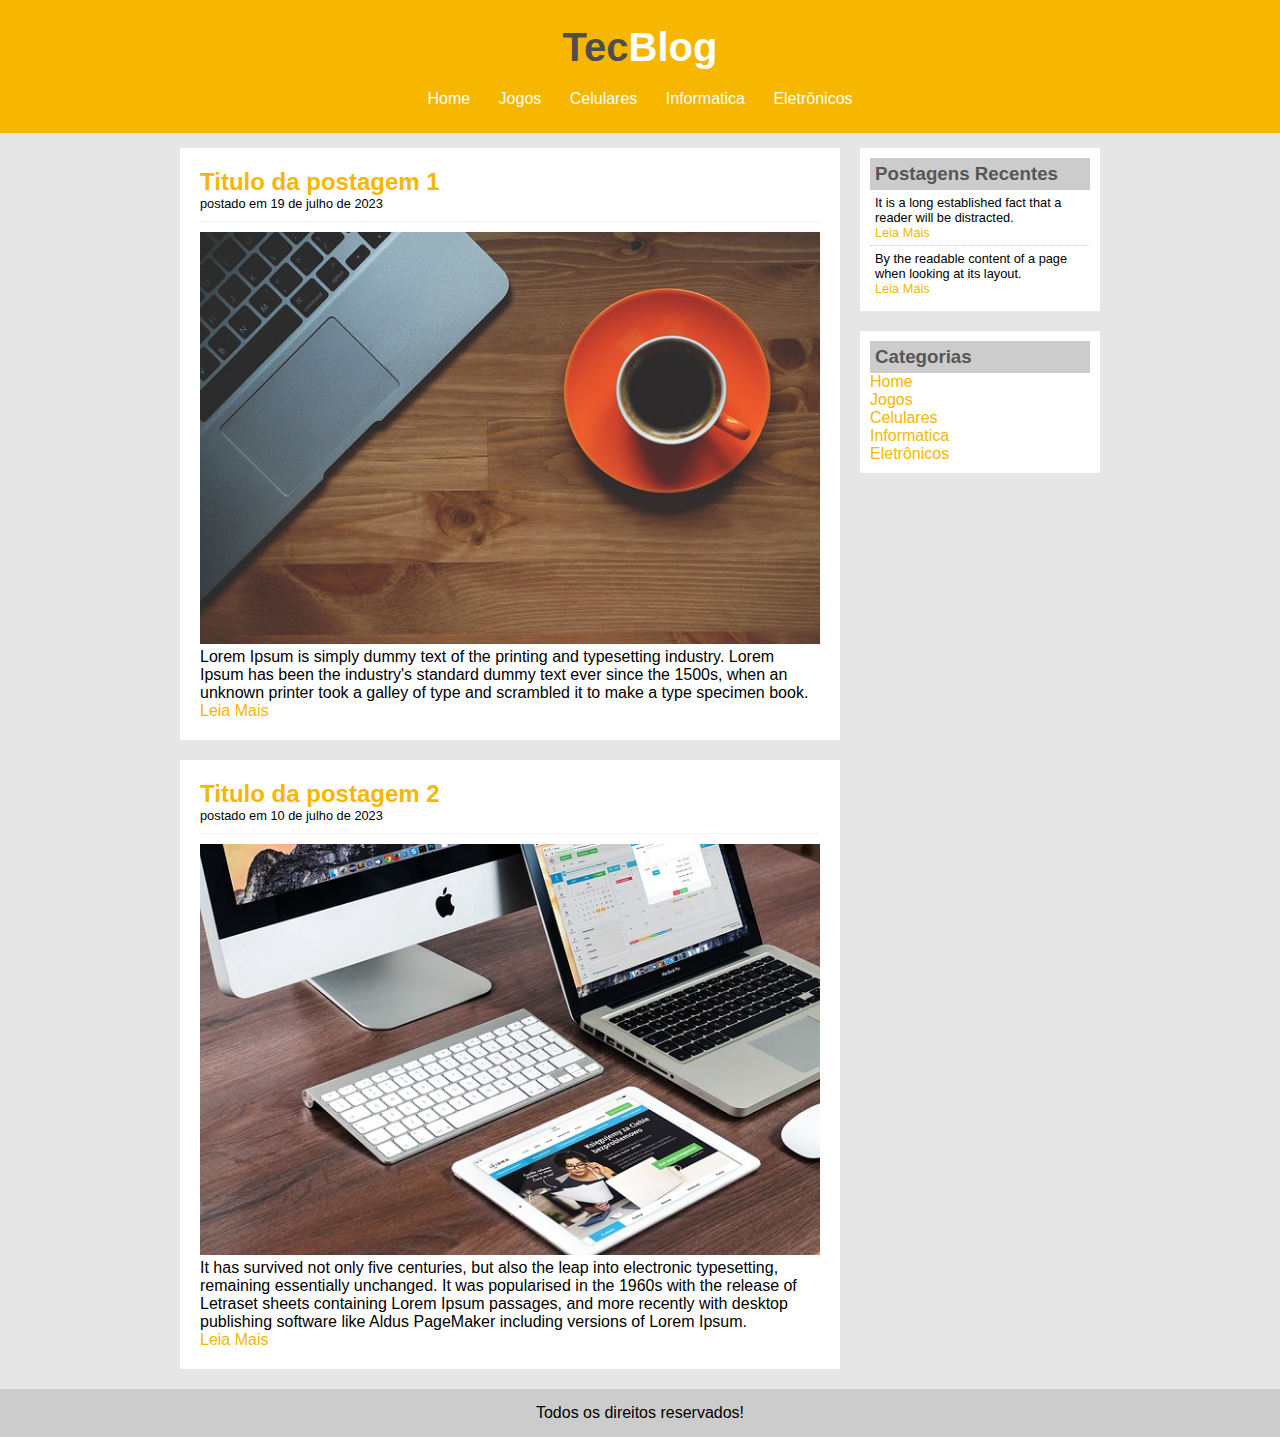
==== index.html @ 83568a69 "Primeiro Commit" ====
<!DOCTYPE html>
<html>
<head>
    <meta charset='utf-8'>
    <title>TecBlog - O Seu Blog de Tecnologia</title>
    <link rel='stylesheet' type='text/css' href='css/estilo.css'>
</head>
<body>

    <div id="area-cabecalho">

        <div id="area-log">
           <h1>Tec<span class="branco">Blog</span></h1> 
        </div>

        <div id="are-menu">
            <a href="index.html">Home</a>
            <a href="jogos.html">Jogos</a>
            <a href="celulares.html">Celulares</a>
            <a href="informatica.html">Informatica</a>
            <a href="eletronicos.html">Eletrônicos</a>
        </div>

    </div>

    <div id="area-principal">

        <div id="area-postagens">
            
            <!-- abertura postagem -->
            <div class="postagem">
                <h2>Titulo da postagem 1</h2>
                <span class="data-postagem">postado em 19 de julho de 2023</span>
                <img width="620px" src="Imagens/imagem1.jpg" alt="">
                <p>
                Lorem Ipsum is simply dummy text of the printing and typesetting industry. Lorem Ipsum has been the
                industry's standard dummy text ever since the 1500s, when an unknown printer took a galley of type and
                scrambled it to make a type specimen book.
                </p>
                <a href="">Leia Mais</a>
            </div> 
            <!-- // fechamento postagem -->

            <!-- abertura postagem -->
            <div class="postagem">
                <h2>Titulo da postagem 2</h2>
                <span class="data-postagem">postado em 10 de julho de 2023</span>
                <img width="620px" src="Imagens/imagem2.jpg" alt="">
                <p>
                It has survived not only five centuries, but also the leap
                into electronic typesetting, remaining essentially unchanged. It was popularised in the 1960s with the
                release of Letraset sheets containing Lorem Ipsum passages, and more recently with desktop publishing
                software like Aldus PageMaker including versions of Lorem Ipsum.
                </p>
                <a href="">Leia Mais</a>
            </div> 
            <!-- // fechamento postagem -->

        </div>

        <!-- abertura lateral -->
        <div id="area-lateral">

            <div class="conteudo-lateral">
                <h3>Postagens Recentes</h3>
                <div class="postagem-lateral">
                    <p>It is a long established fact that a reader will be distracted.</p>
                    <a href="">Leia Mais</a>
                </div>

                <div class="postagem-lateral" style="border-bottom: none;">
                    <p>By the readable content of a page when looking at its layout.</p>
                    <a href="">Leia Mais</a>
                </div>

            </div>

            <div class="conteudo-lateral">
                <h3>Categorias</h3>

                <a href="index.html">Home</a><br>
                <a href="jogos.html">Jogos</a><br>
                <a href="celulares.html">Celulares</a><br>
                <a href="informatica.html">Informatica</a><br>
                <a href="eletronicos.html">Eletrônicos</a><br>


            </div>

        </div>
         <!-- // fechamento lateral -->

        </div>
       

        <div id="rodape">
            Todos os direitos reservados!
        </div>

    </div>
    
</body>
</html>
---- css/estilo.css ----
/* Limpar formatações padrão */
* {
    margin: 0;
    padding: 0;
}

body {
    font-size: 1em;
    font-family: 'Trebuchet MS', 'Helvetica', sans-serif;
    background: #e6e6e6;
}

/*
**** Layout ***
*/
#area-cabecalho {
    background-color: #f7b600;
    padding: 15px;
    text-align: center;
}

#area-log, #are-menu {
    padding: 10px;
}

#area-principal {
    width: 920px;
    margin: 0 auto;
    padding: 15px;
}

#area-postagens {
    width: 660px;
    float: left;
}

#area-lateral {
    width: 240px;  
    float: right;
}

.postagem {
    padding: 20px;
    margin-bottom: 20px;
    background: white;
}

.conteudo-lateral {
    background: white;
    padding: 10px;
    margin-bottom: 20px;
}

.postagem-lateral {
    font-size: 0.8em;
    padding: 5px;
    border-bottom: 1px dotted #ccc;
}

#rodape {
    clear: both;
    text-align: center;
    padding: 15px;
    background: #ccc;
}



/*
*** Formatações do menu ***
*/

a {
    text-decoration: none;
}

a:link, a:visited {
    color: #f7b600;
    
}

a:hover {
    text-decoration: underline;
}

#area-cabecalho a:link, #area-cabecalho a:visited {
    color: #fff;
    padding: 8px 12px;
}

#area-cabecalho a:hover {
    color: #f7b600;
    background: #fff;
    text-decoration: none;
}

/*
*** Formatações em geral ***
*/

h1 {
    color: #4e4e4e;
    font-size: 2.5em;
}

h2 {
    color: #f7b600
}

h3 {
    color: #565656;
    background: #ccc;
    padding: 5px;
    
}


.branco {
    color: white;
}

.data-postagem {
    font-size: 0.8em;
    border-bottom: 1px solid #f4f4f4;
    padding-bottom: 10px;
    margin-bottom: 10px;
    display: block;
}
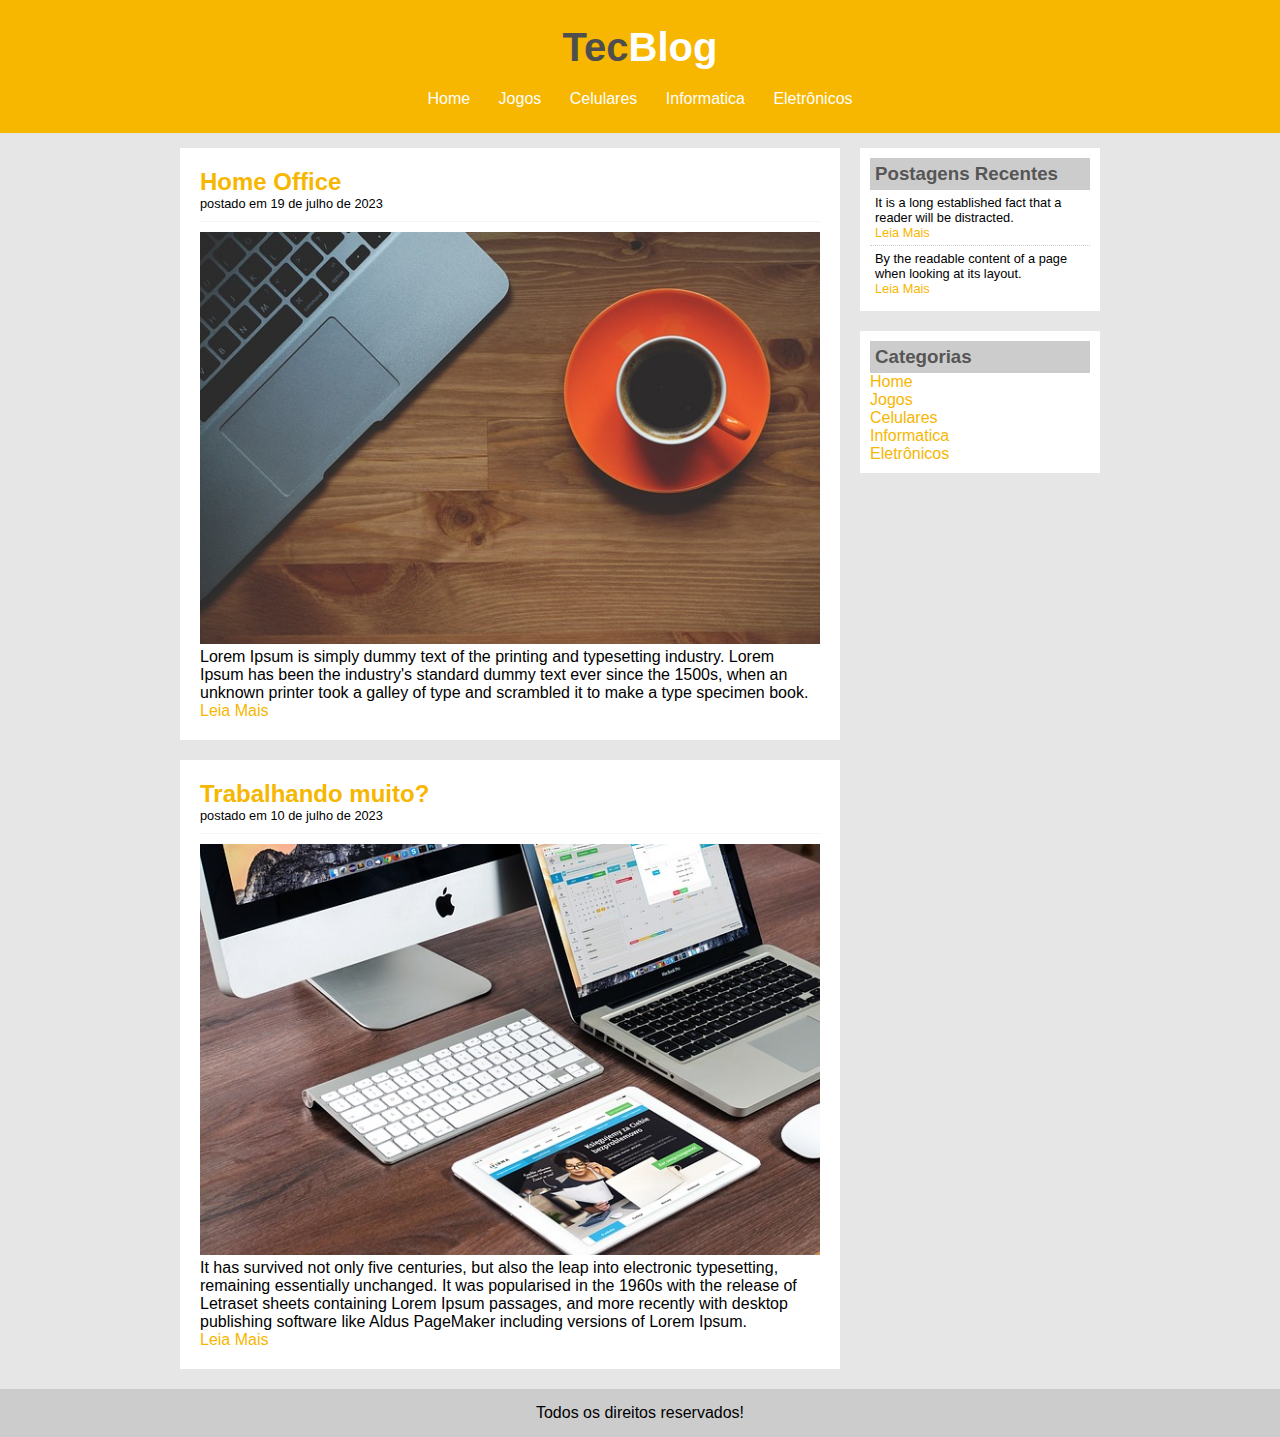
==== commit 5b08e140: "Inclusão das demais paginas e alteração pagina Jogos" ====
--- a/index.html
+++ b/index.html
@@ -29,7 +29,7 @@
             
             <!-- abertura postagem -->
             <div class="postagem">
-                <h2>Titulo da postagem 1</h2>
+                <h2>Home Office</h2>
                 <span class="data-postagem">postado em 19 de julho de 2023</span>
                 <img width="620px" src="Imagens/imagem1.jpg" alt="">
                 <p>
@@ -43,7 +43,7 @@
 
             <!-- abertura postagem -->
             <div class="postagem">
-                <h2>Titulo da postagem 2</h2>
+                <h2>Trabalhando muito?</h2>
                 <span class="data-postagem">postado em 10 de julho de 2023</span>
                 <img width="620px" src="Imagens/imagem2.jpg" alt="">
                 <p>
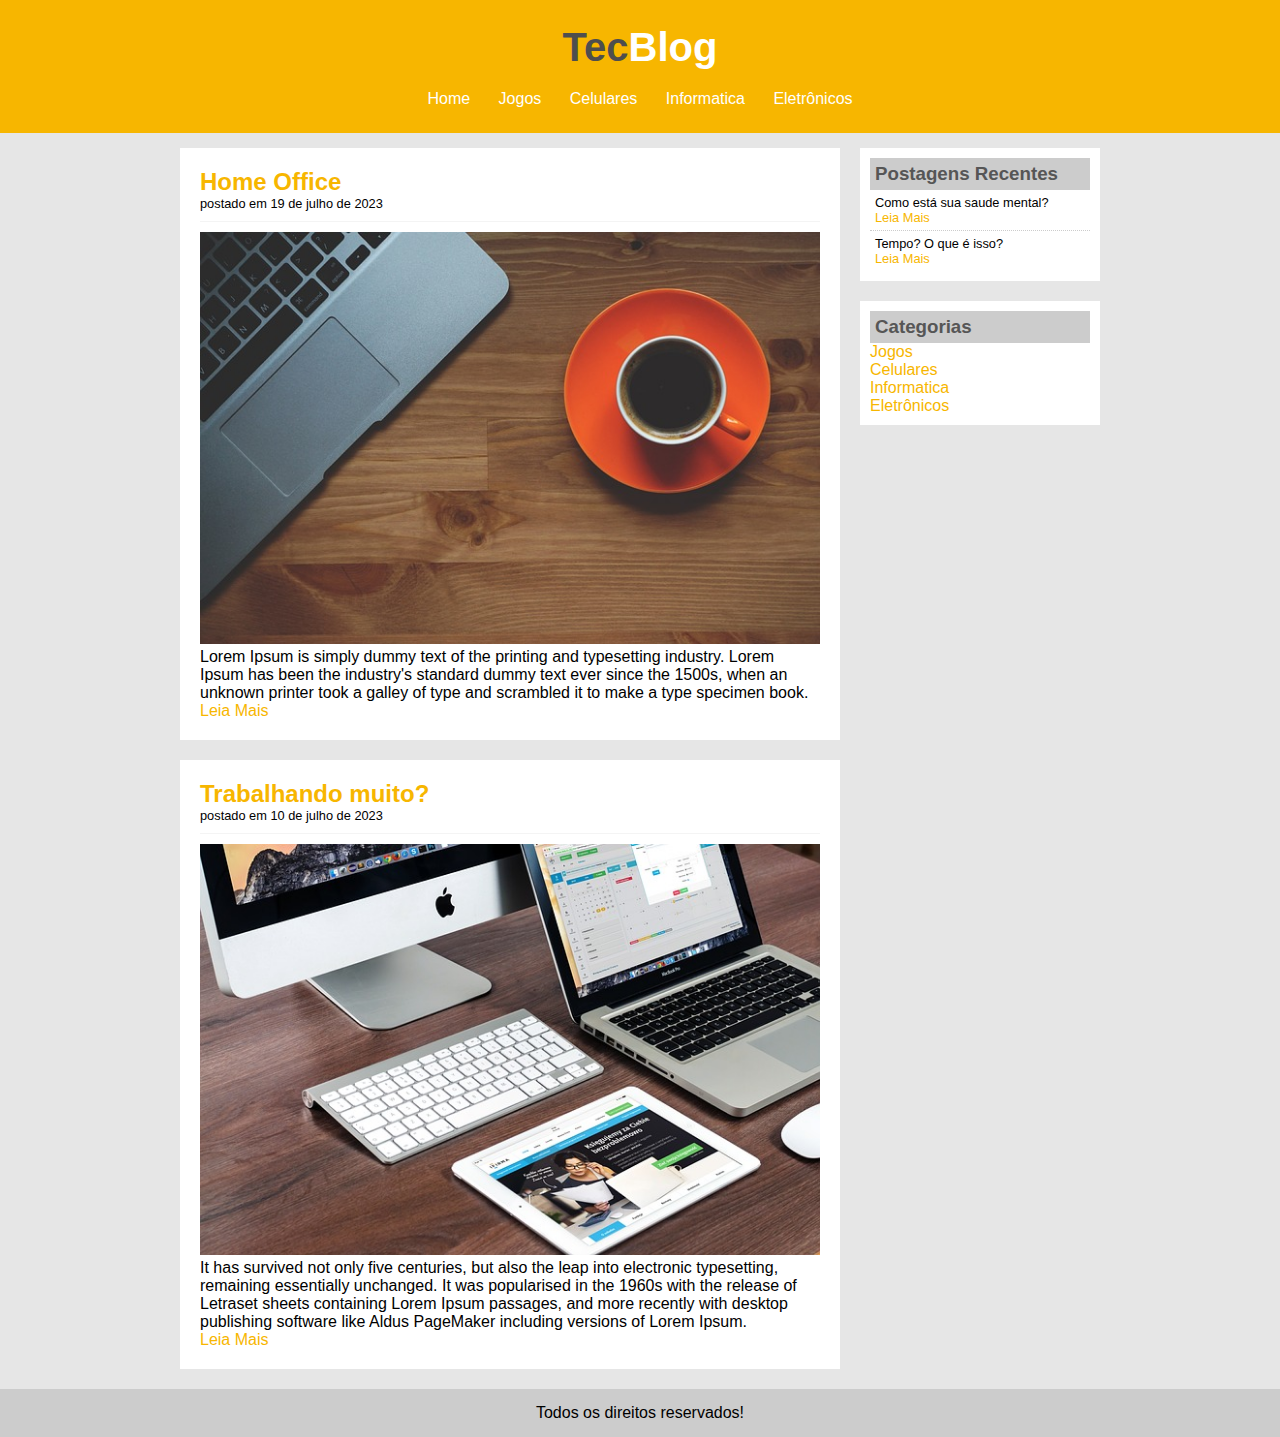
==== commit 48ef8840: "Finalização pagina Home e alterações nas demais" ====
--- a/index.html
+++ b/index.html
@@ -37,7 +37,7 @@
                 industry's standard dummy text ever since the 1500s, when an unknown printer took a galley of type and
                 scrambled it to make a type specimen book.
                 </p>
-                <a href="">Leia Mais</a>
+                <a href="index_01.html">Leia Mais</a>
             </div> 
             <!-- // fechamento postagem -->
 
@@ -52,7 +52,7 @@
                 release of Letraset sheets containing Lorem Ipsum passages, and more recently with desktop publishing
                 software like Aldus PageMaker including versions of Lorem Ipsum.
                 </p>
-                <a href="">Leia Mais</a>
+                <a href="index_02.html">Leia Mais</a>
             </div> 
             <!-- // fechamento postagem -->
 
@@ -64,13 +64,13 @@
             <div class="conteudo-lateral">
                 <h3>Postagens Recentes</h3>
                 <div class="postagem-lateral">
-                    <p>It is a long established fact that a reader will be distracted.</p>
-                    <a href="">Leia Mais</a>
+                    <p>Como está sua saude mental?</p>
+                    <a href="index_r_01.html">Leia Mais</a>
                 </div>
 
                 <div class="postagem-lateral" style="border-bottom: none;">
-                    <p>By the readable content of a page when looking at its layout.</p>
-                    <a href="">Leia Mais</a>
+                    <p>Tempo? O que é isso?</p>
+                    <a href="index_r_02.html">Leia Mais</a>
                 </div>
 
             </div>
@@ -78,7 +78,6 @@
             <div class="conteudo-lateral">
                 <h3>Categorias</h3>
 
-                <a href="index.html">Home</a><br>
                 <a href="jogos.html">Jogos</a><br>
                 <a href="celulares.html">Celulares</a><br>
                 <a href="informatica.html">Informatica</a><br>
